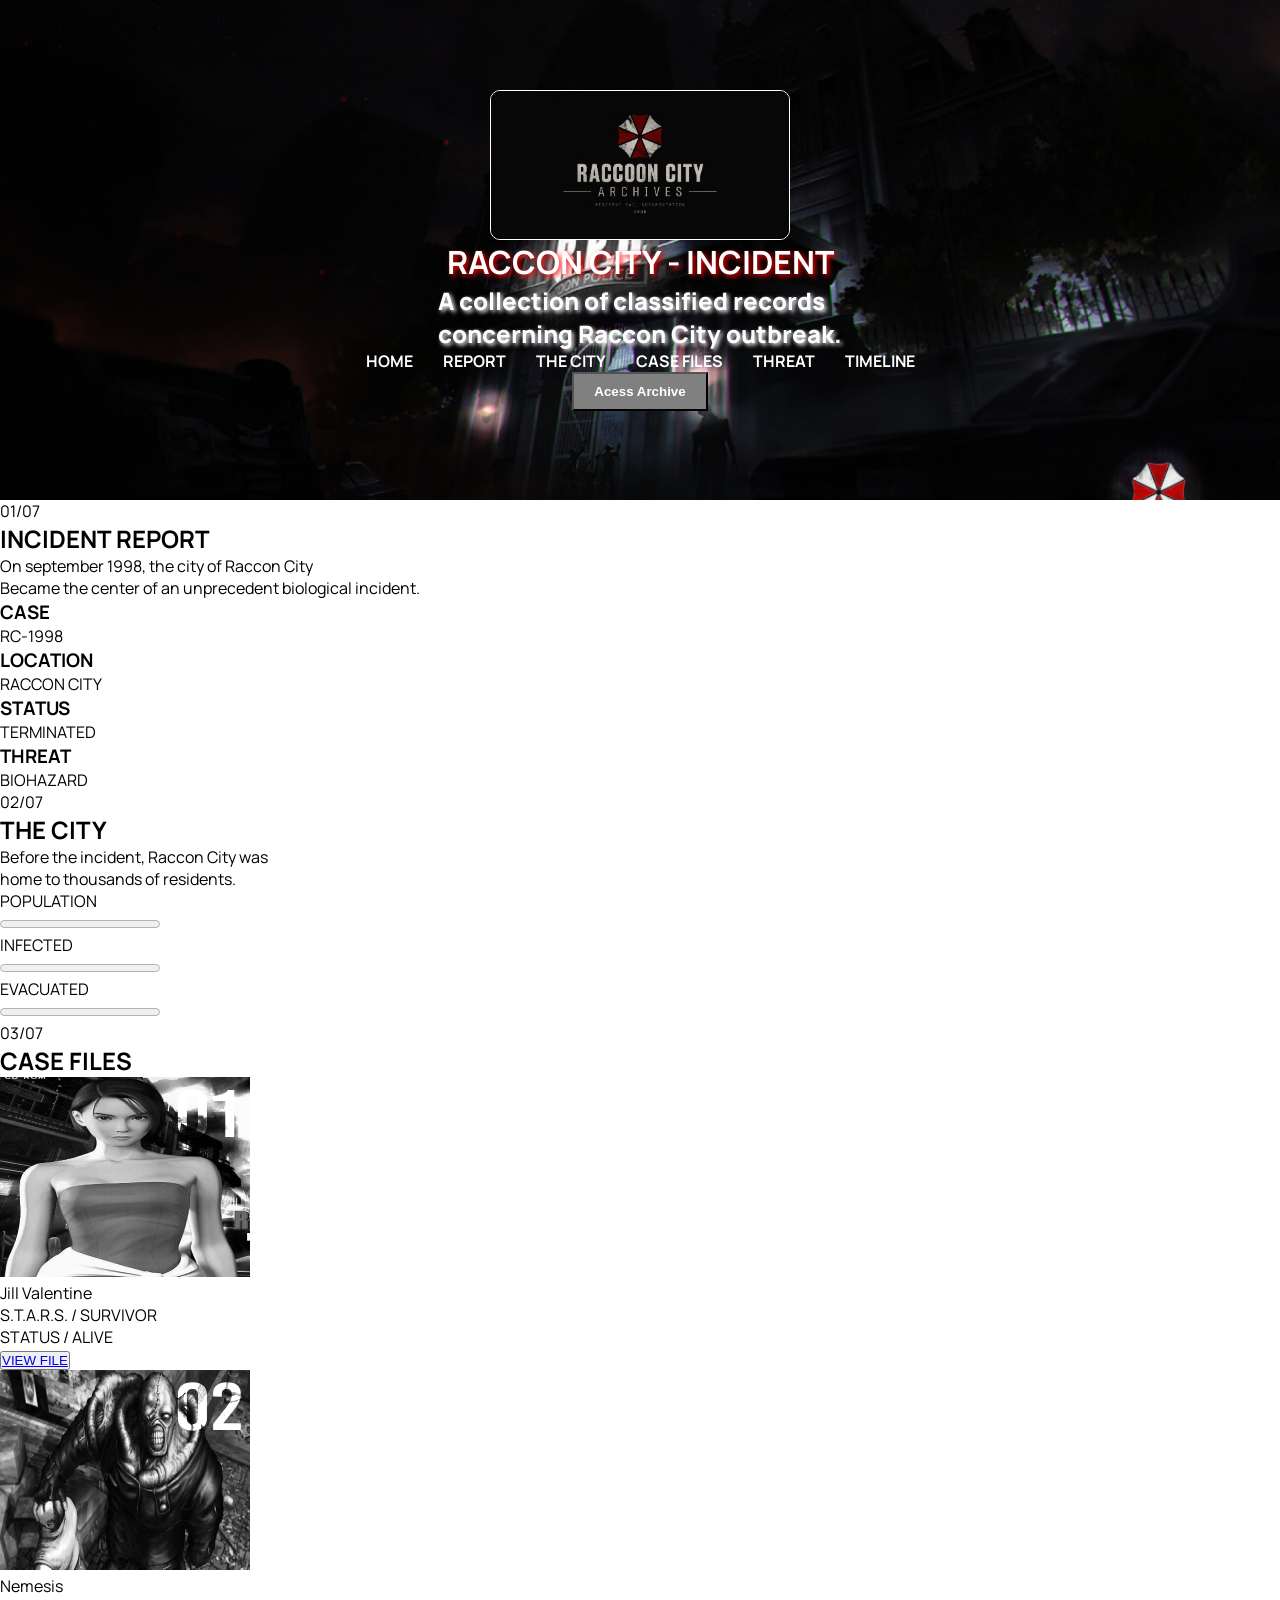
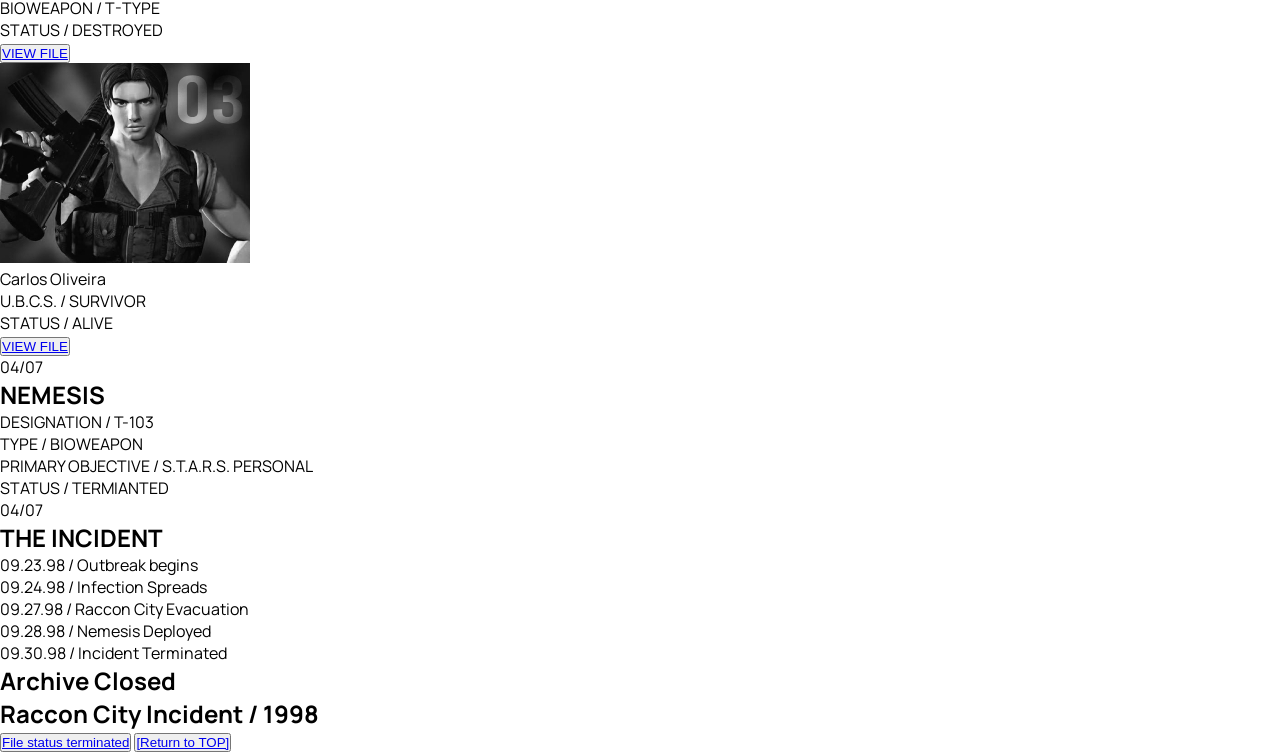
==== projects/resident-evil-archives/html/index.html @ bce53378 "Att. html css studies" ====
<!DOCTYPE html>
<html lang="pt-BR">

<head>
    <meta charset="UTF-8">
    <meta name="viewport" content="width=device-width, initial-scale=1.0">
    <meta name="description" content="Resident Evil Archives">
    <meta name="author" content="Neptun | Willian R. R.">
    <link rel="stylesheet" href="../css/style.css">
    <link rel="icon" type="image/png" sizes="32x32" href="../images/favicon-32x32.png">
    <title>Resident Evil Archives | Neptun - Willian R. R.</title>
</head>

<body>
    <header class="header">
        <img src="../images/logoall.png">
        <h1>RACCON CITY - INCIDENT</h1>
        <p>A collection of classified records<br>
            concerning Raccon City outbreak.</p>

        <nav class="menu_navegacao">
            <ul>
                <li><a href="#">HOME</a></li>
                <li><a href="#">REPORT</a></li>
                <li><a href="#">THE CITY</a></li>
                <li><a href="#"> CASE FILES</a></li>
                <li><a href="#">THREAT</a></li>
                <li><a href="#">TIMELINE</a></li>
            </ul>
        </nav>
        <button><a href="#">Acess Archive</a></button>
    </header>

    <main>
        <section class="incident_report">
            <p>01/07</p>
            <h2>INCIDENT REPORT</h2>
            <p>On september 1998, the city of Raccon City<br>
                Became the center of an unprecedent biological incident.</p>
            <div>
                <h3>CASE</h3>
                <p>RC-1998</p>
                <h3>LOCATION</h3>
                <p>RACCON CITY</p>
                <h3>STATUS</h3>
                <p>TERMINATED</p>
                <h3>THREAT</h3>
                <p>BIOHAZARD</p>
            </div>
        </section>

        <section class="city">
            <p>02/07</p>
            <h2>THE CITY</h2>
            <p>Before the incident, Raccon City was <br>
                home to thousands of residents.
            </p>
            <p>POPULATION</p>
            <progress value="70%" max="100%"></progress>
            <p>INFECTED</p>
            <progress value="42%" max="100%"></progress>
            <p>EVACUATED</p>
            <progress value="18%" max="100%"></progress>
        </section>

        <section class="case">
            <p>03/07</p>
            <h2>CASE FILES</h2>
            <div class="case_files">
                <div class="personagens">
                    <img src="../images/jill_valentine_card.jpg" alt="Jill Valentine">
                    <P>
                        Jill Valentine<br>
                        S.T.A.R.S. / SURVIVOR<br>
                        STATUS / <span>ALIVE</span>
                    </P>
                    <button><a href="#">VIEW FILE</a></button>
                </div>
                <div class="personagens">
                    <img src="../images/nemesis.jpg.jpg" alt="Nemesis">
                    <P>
                        Nemesis<br>
                        BIOWEAPON / T-TYPE<br>
                        STATUS / <span>DESTROYED</span>
                    </P>
                    <button><a href="#">VIEW FILE</a></button>

                </div>
                <div class="personagens">
                    <img src="../images/carlos_Oliveira.jpg" alt="Carlos Oliveira">
                    <P>
                        Carlos Oliveira<br>
                        U.B.C.S. / SURVIVOR<br>
                        STATUS / <span>ALIVE</span>
                    </P>
                    <button><a href="#">VIEW FILE</a></button>
                </div>
            </div>
        </section>

        <section class="nemesis">
            <p>04/07</p>
            <h2>NEMESIS</h2>
            <P>DESIGNATION / T-103<br>
                TYPE / BIOWEAPON<br>
                PRIMARY OBJECTIVE / S.T.A.R.S. PERSONAL <br>
                STATUS / TERMIANTED
            </p>
        </section>

        <section class="incident">
            <p>04/07</p>
            <h2>THE INCIDENT</h2>
            <p>09.23.98 / Outbreak begins<br>
                09.24.98 / Infection Spreads<br>
                09.27.98 / Raccon City Evacuation<br>
                09.28.98 / Nemesis Deployed<br>
                09.30.98 / Incident Terminated
            </p>
        </section>
    </main>

    <footer class="rodape">
        <h2>Archive Closed</h2>
        <h2>Raccon City Incident / 1998</h2>
        <button><a href="#">File status terminated</a></button>
        <button><a href="#">[Return to TOP]</a></button>
    </footer>
</body>

</html>
---- projects/resident-evil-archives/css/style.css ----
@import url('https://fonts.googleapis.com/css2?family=Manrope:wght@200..800&family=Special+Elite&display=swap');

*{
    margin: 0;
    padding: 0;
    box-sizing: border-box;

}

body{
    font-family: "Manrope", sans-serif;
}
/* ESTILIZAÇÃO DO MENU DE NAVEGAÇÃO DOL SITE*/
.header{
    width: 100vw;
    height: 500px;
    background-image: url(../images/background-menu.jpg);
    background-repeat: no-repeat;
    background-size: cover;
    display: flex;
    align-items: center;
    justify-content: center;
    align-items: center;
    flex-direction: column;
    color: #ffffff;
    text-shadow: blue 2px solid;

 
}

.header h1 {
    text-shadow: 2px 2px 5px #ff0000;
    font-size: 2rem;
}

.header p{
    font-size: 1.5rem;
    text-shadow: 2px 2px 4px #ffffff;
    color: #fcfcfc;
    font-weight: 800;
    font-style: none;
    gap: 32px;
}

.menu_navegacao ul {
    display: flex;
    gap: 30px;
    list-style: none;
}

.header a{
    text-decoration: none;
    color: #ffffff;
    font-weight: bold;
    transition: 0.7s;
}

.header a:hover{
    background-color: red;
}

.header button a{
    color: #ffffff;
    text-decoration: none;
    font-style: none;
}


.header button {
    background-color: grey;
    padding: 10px 20px;
}



.header img{
    height: 150px;
    width: 300px;
    border: 1px solid #ffffff;
    border-radius: 10px;
}

/* FIM DA ESTILIZAÇÃO DO MENU DE NAVEGAÇÃO DOL SITE*/
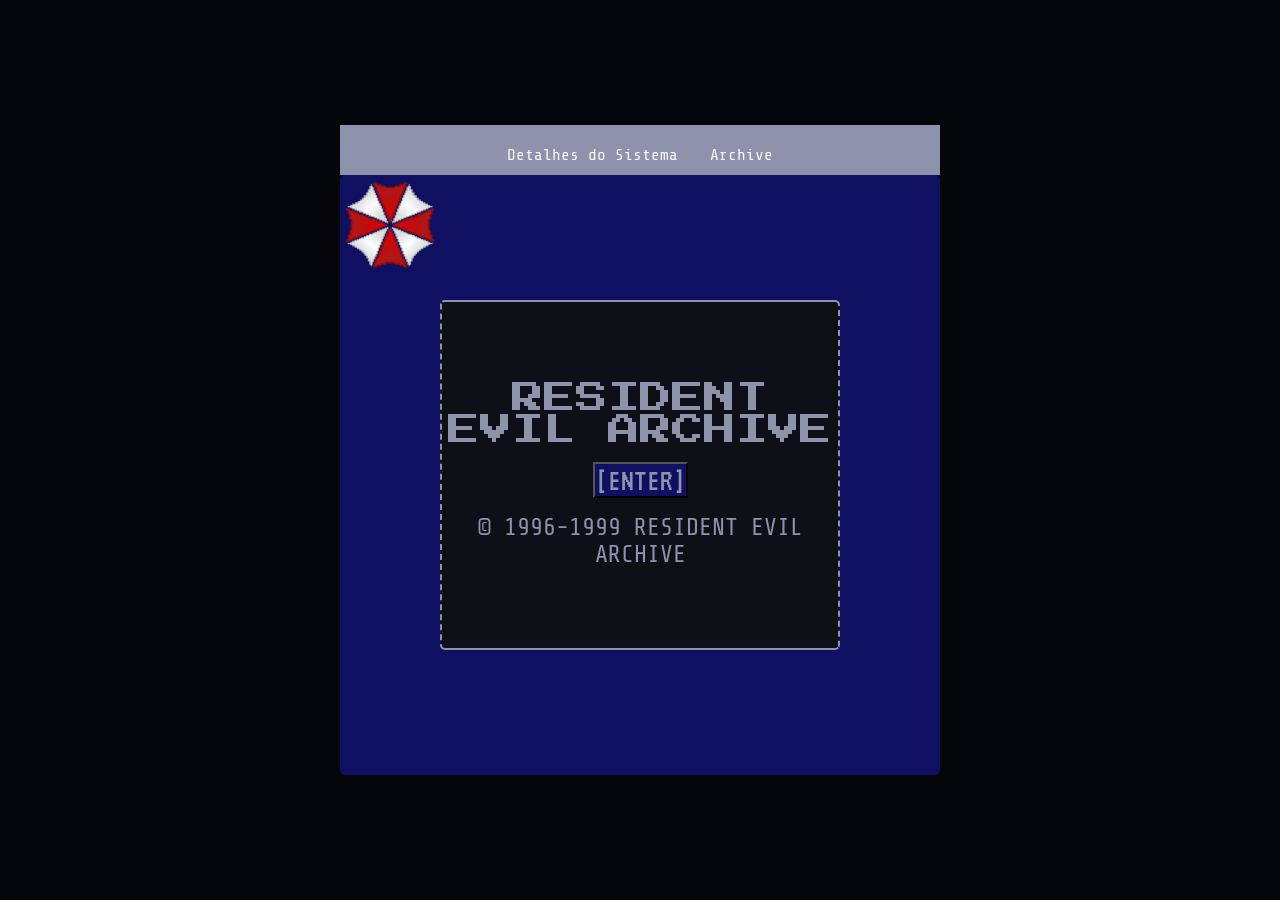
==== commit 9cf97df2: "Att. html css studies/JS" ====
--- a/projects/resident-evil-archives/html/index.html
+++ b/projects/resident-evil-archives/html/index.html
@@ -5,127 +5,32 @@
     <meta charset="UTF-8">
     <meta name="viewport" content="width=device-width, initial-scale=1.0">
     <meta name="description" content="Resident Evil Archives">
-    <meta name="author" content="Neptun | Willian R. R.">
+    <meta name="author" content="Willian Rezende Ramalho">
     <link rel="stylesheet" href="../css/style.css">
-    <link rel="icon" type="image/png" sizes="32x32" href="../images/favicon-32x32.png">
-    <title>Resident Evil Archives | Neptun - Willian R. R.</title>
+    <link rel="icon" type="image/png" sizes="32x32" href="../images/rea-icon/favicon-32x32.png">
+    <title>Resident Evil Archives</title>
 </head>
 
 <body>
-    <header class="header">
-        <img src="../images/logoall.png">
-        <h1>RACCON CITY - INCIDENT</h1>
-        <p>A collection of classified records<br>
-            concerning Raccon City outbreak.</p>
+    <main class="welcome">
+        <div class="menu-index">
+            <ul>
+                <li><a href="#">Detalhes do Sistema</a></li>
+                <li><a href="#">Archive</a></li>
+            </ul>
+        </div>
+        <div class="back-center">
+            <img src="../images/logo-menu.png" alt="Logo Resident Evil Archive">
+            <div class="center">
+                <h1>RESIDENT EVIL ARCHIVE</h1>
+                <button id="enter"><a href="../html/archive.html"> [ENTER] </a></button>
+                <h2>&copy; 1996-1999 RESIDENT EVIL ARCHIVE</h2>
+            </div>
+        </div>
+    </main>
+    <script src="../js/script.js">
 
-        <nav class="menu_navegacao">
-            <ul>
-                <li><a href="#">HOME</a></li>
-                <li><a href="#">REPORT</a></li>
-                <li><a href="#">THE CITY</a></li>
-                <li><a href="#"> CASE FILES</a></li>
-                <li><a href="#">THREAT</a></li>
-                <li><a href="#">TIMELINE</a></li>
-            </ul>
-        </nav>
-        <button><a href="#">Acess Archive</a></button>
-    </header>
-
-    <main>
-        <section class="incident_report">
-            <p>01/07</p>
-            <h2>INCIDENT REPORT</h2>
-            <p>On september 1998, the city of Raccon City<br>
-                Became the center of an unprecedent biological incident.</p>
-            <div>
-                <h3>CASE</h3>
-                <p>RC-1998</p>
-                <h3>LOCATION</h3>
-                <p>RACCON CITY</p>
-                <h3>STATUS</h3>
-                <p>TERMINATED</p>
-                <h3>THREAT</h3>
-                <p>BIOHAZARD</p>
-            </div>
-        </section>
-
-        <section class="city">
-            <p>02/07</p>
-            <h2>THE CITY</h2>
-            <p>Before the incident, Raccon City was <br>
-                home to thousands of residents.
-            </p>
-            <p>POPULATION</p>
-            <progress value="70%" max="100%"></progress>
-            <p>INFECTED</p>
-            <progress value="42%" max="100%"></progress>
-            <p>EVACUATED</p>
-            <progress value="18%" max="100%"></progress>
-        </section>
-
-        <section class="case">
-            <p>03/07</p>
-            <h2>CASE FILES</h2>
-            <div class="case_files">
-                <div class="personagens">
-                    <img src="../images/jill_valentine_card.jpg" alt="Jill Valentine">
-                    <P>
-                        Jill Valentine<br>
-                        S.T.A.R.S. / SURVIVOR<br>
-                        STATUS / <span>ALIVE</span>
-                    </P>
-                    <button><a href="#">VIEW FILE</a></button>
-                </div>
-                <div class="personagens">
-                    <img src="../images/nemesis.jpg.jpg" alt="Nemesis">
-                    <P>
-                        Nemesis<br>
-                        BIOWEAPON / T-TYPE<br>
-                        STATUS / <span>DESTROYED</span>
-                    </P>
-                    <button><a href="#">VIEW FILE</a></button>
-
-                </div>
-                <div class="personagens">
-                    <img src="../images/carlos_Oliveira.jpg" alt="Carlos Oliveira">
-                    <P>
-                        Carlos Oliveira<br>
-                        U.B.C.S. / SURVIVOR<br>
-                        STATUS / <span>ALIVE</span>
-                    </P>
-                    <button><a href="#">VIEW FILE</a></button>
-                </div>
-            </div>
-        </section>
-
-        <section class="nemesis">
-            <p>04/07</p>
-            <h2>NEMESIS</h2>
-            <P>DESIGNATION / T-103<br>
-                TYPE / BIOWEAPON<br>
-                PRIMARY OBJECTIVE / S.T.A.R.S. PERSONAL <br>
-                STATUS / TERMIANTED
-            </p>
-        </section>
-
-        <section class="incident">
-            <p>04/07</p>
-            <h2>THE INCIDENT</h2>
-            <p>09.23.98 / Outbreak begins<br>
-                09.24.98 / Infection Spreads<br>
-                09.27.98 / Raccon City Evacuation<br>
-                09.28.98 / Nemesis Deployed<br>
-                09.30.98 / Incident Terminated
-            </p>
-        </section>
-    </main>
-
-    <footer class="rodape">
-        <h2>Archive Closed</h2>
-        <h2>Raccon City Incident / 1998</h2>
-        <button><a href="#">File status terminated</a></button>
-        <button><a href="#">[Return to TOP]</a></button>
-    </footer>
+    </script>
 </body>
 
 </html>
--- a/projects/resident-evil-archives/css/style.css
+++ b/projects/resident-evil-archives/css/style.css
@@ -1,83 +1,123 @@
-@import url('https://fonts.googleapis.com/css2?family=Manrope:wght@200..800&family=Special+Elite&display=swap');
+@import url('https://fonts.googleapis.com/css2?family=Press+Start+2P&display=swap');
 
+@import url('https://fonts.googleapis.com/css2?family=VT323&display=swap');
+
+@import url('https://fonts.googleapis.com/css2?family=Share+Tech+Mono&display=swap');
 *{
     margin: 0;
     padding: 0;
     box-sizing: border-box;
+}
+
+body{
+    background-color: #050609;
+    color: #8e92aa;
+    display: flex;
+    justify-content: center;
+    align-items: center;
+    height: 100vh;
+    width: 100vw;
+}
+/*estilização do elemento central da pagina*/
+.center h1{
+     font-family: "Press Start 2P", system-ui;
+  font-weight: 400;
+  font-style: normal;
+}
+
+.center h2{
+    font-family: "Share Tech Mono", monospace;
+  font-weight: 400;
+  font-style: normal;
+}
+
+.center a{
+    text-decoration: none;
+    color:  #8e92aa;
+}
+.center button{
+    font-family: "VT323", monospace;
+  font-weight: 400;
+  font-style: normal;
+  font-size: 2rem;
+  background-color: #101063;
+  margin: 1rem;
+}
+
+.center button:hover{
+    background-color: #17179b;
+    color: #fff5;
+    transition: all 0.5s;
+}
+
+
+.center{ /*Centralizar elemento*/
+    background-color: #0e1018;
+    display: flex;
+    justify-content: center;
+    align-items: center;
+    flex-direction: column;
+    height: 350px;
+    width: 400px;
+    text-align: center;
+    border-radius: 5px;
+    border-top: 2px solid #8e92aa;
+    border-right: 2px dashed #8e92aa;
+    border-bottom: 2px solid #8e92aa;
+    border-left: 2px dashed #8e92aa;
+}
+
+/*fim da estilização do elemento central da pagina*/
+
+/*estilização fundo do centro da pagina*/
+
+.back-center{
+    background-color: #101063;
+    width: 600px;
+    height: 600px;
+    display: flex;
+    justify-content: center;
+    align-items: center;
+    flex-direction: column;
+    border-radius: 5px;
+    position: relative;
 
 }
 
-body{
-    font-family: "Manrope", sans-serif;
+.back-center img{
+    position: absolute;
+    top: 0;
+    left: 0;
 }
-/* ESTILIZAÇÃO DO MENU DE NAVEGAÇÃO DOL SITE*/
-.header{
-    width: 100vw;
-    height: 500px;
-    background-image: url(../images/background-menu.jpg);
-    background-repeat: no-repeat;
-    background-size: cover;
+/*fim da estilização fundo do centro da pagina*/
+
+.menu-index{
+    justify-content: center;
     display: flex;
     align-items: center;
-    justify-content: center;
-    align-items: center;
-    flex-direction: column;
-    color: #ffffff;
-    text-shadow: blue 2px solid;
+    text-align: center;
+    height: 50px;
+    width: 600px;
+    background-color: #8e92aa;
+}
 
+.menu-index ul{
+    flex-direction: row;
+    display: flex;
+    gap: 32px;
+    text-decoration: none;
+}
+
+.menu-index li{
+    padding-top: 10px;
+    text-decoration: none;
+    list-style: none;
+    font-family: "Share Tech Mono", monospace;
+    font-weight: 400;
  
 }
 
-.header h1 {
-    text-shadow: 2px 2px 5px #ff0000;
-    font-size: 2rem;
-}
-
-.header p{
-    font-size: 1.5rem;
-    text-shadow: 2px 2px 4px #ffffff;
-    color: #fcfcfc;
-    font-weight: 800;
-    font-style: none;
-    gap: 32px;
-}
-
-.menu_navegacao ul {
-    display: flex;
-    gap: 30px;
-    list-style: none;
-}
-
-.header a{
+.menu-index a{
     text-decoration: none;
-    color: #ffffff;
-    font-weight: bold;
-    transition: 0.7s;
-}
-
-.header a:hover{
-    background-color: red;
-}
-
-.header button a{
-    color: #ffffff;
-    text-decoration: none;
-    font-style: none;
-}
-
-
-.header button {
-    background-color: grey;
-    padding: 10px 20px;
-}
-
-
-
-.header img{
-    height: 150px;
-    width: 300px;
-    border: 1px solid #ffffff;
-    border-radius: 10px;
-}
-
-/* FIM DA ESTILIZAÇÃO DO MENU DE NAVEGAÇÃO DOL SITE*/+    color: #f8f9fc;
+}
